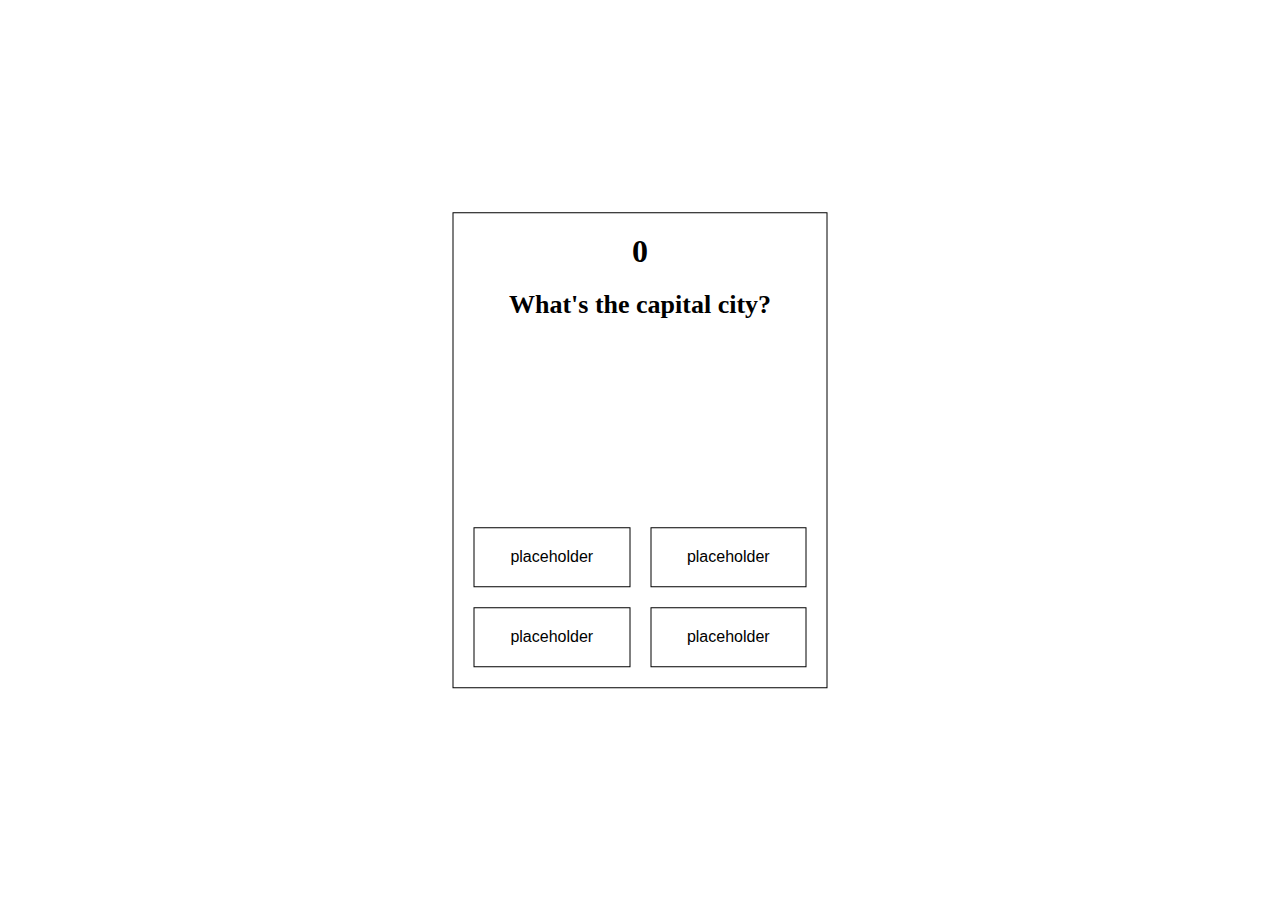
==== capitals/index.html @ 075c637a "flags" ====
<!DOCTYPE html>
<html lang="en">
  <head>
    <meta charset="UTF-8" />
    <meta name="viewport" content="width=device-width, initial-scale=1.0" />
    <link rel="stylesheet" type="text/css" href="styles.css" />
    <title>Country Quiz - Capital Cities</title>
  </head>
  <body>
    <div class="question-container">
      <h1 class="points"></h1>
      <h2 class="question">What's the capital city?</h2>
      <div class="country" alt="Country"></div>
      <div class="answer-container">
        <button class="answer answer-a">placeholder</button>
        <button class="answer answer-b">placeholder</button>
        <button class="answer answer-c">placeholder</button>
        <button class="answer answer-d">placeholder</button>
      </div>
      <div class="correct display-none">CORRECT</div>
      <div class="wrong display-none">WRONG</div>
    </div>
    <script src="script.js" async></script>
  </body>
</html>
---- capitals/styles.css ----
* {
    margin: 0;
    padding: 0;
    box-sizing: border-box;
}

:root {
    --fs-XL: 42px;
    --fs-L: 26px;
    --fs-M: 21px;
    --fs-S: 16px;
    --darkColor: black;
    --lightColor: white;
    --correct: green;
    --wrong: red;
    --accentColor: orange;
}

@keyframes fade-in {
    from {
        opacity: 0;
    }

    to {
        opacity: 1;
    }
}

@keyframes fade-out {
    from {
        opacity: 1;
    }

    to {
        opacity: 0;
    }
}

.fade-in {
    animation-name: fade-in;
    animation-duration: 750ms;
    animation-timing-function: ease-in-out;
}

.fade-out {
    animation-name: fade-out;
    animation-duration: 775ms;
    animation-timing-function: ease-in-out;
}

.question-container {
    position: absolute;
    top: 50%;
    left: 50%;
    transform: translate(-50%, -50%);
    display: flex;
    flex-direction: column;
    gap: 20px;
    align-items: center;
    justify-content: center;
    width: 375px;
    padding: 20px;
    transition: 250ms;
    background-color: var(--lightColor);
    border: 1px solid var(--darkColor);
}

.question-container > * {
    width: 100%;
    text-align: center;
}

.question-number {
    font-size: var(--fs-M);
}

.question {
    font-size: var(--fs-L);
}

.answer-container {
    width: 100%;
    display: grid;
    grid-template-columns: 1fr 1fr;
    grid-auto-rows: 60px;
    grid-gap: 20px;
  }

.country {
    width: 100%;
    aspect-ratio: 2/1;
    font-size: var(--fs-L);
    object-fit: contain;
}

.answer {
    background: none;
    display: flex;
    align-items: center;
    justify-content: center;
    border: 1px solid var(--darkColor);
    width: 100%;
    font-size: var(--fs-S);
    transition: 250ms;
    background-color: var(--lightColor);
    color: var(--darkColor);
    padding: 5px;
}

.answer:active {
    cursor: pointer;
    background-color: var(--darkColor);
    color: var(--lightColor);
}

.correct, .wrong {
    position: absolute;
    height: 100%;
    width: 100%;
    z-index: 999;
    display: grid;
    place-content: center;
    font-size: var(--fs-XL);
    color: var(--lightColor);
}

.correct {
    background-color: var(--correct);
}

.wrong {
    background-color: var(--wrong);
}

.display-none {
    display: none;
}
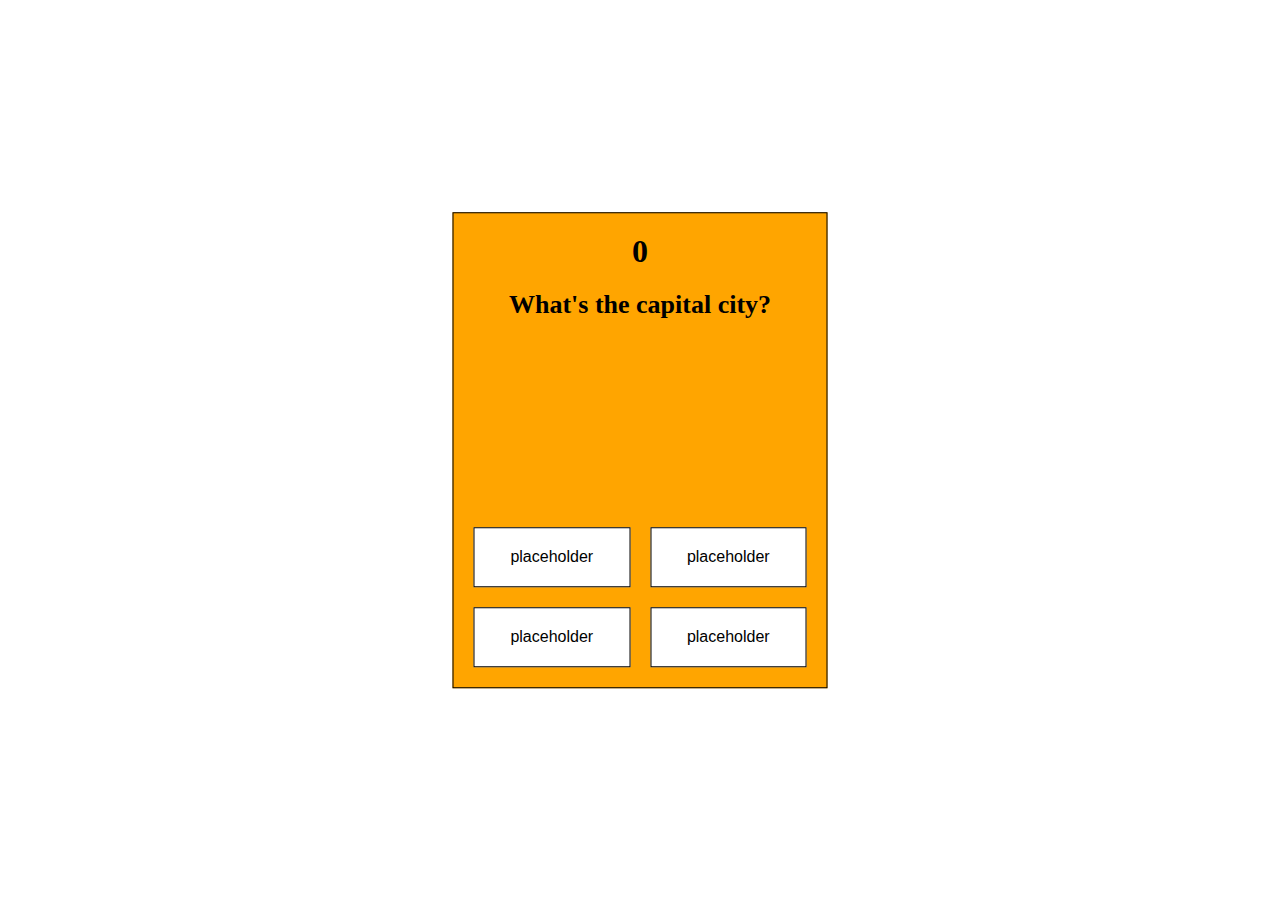
==== commit 37cc9309: "bg color" ====
--- a/capitals/index.html
+++ b/capitals/index.html
@@ -3,6 +3,7 @@
   <head>
     <meta charset="UTF-8" />
     <meta name="viewport" content="width=device-width, initial-scale=1.0" />
+    <meta name="google-adsense-account" content="ca-pub-1370654501447367" />
     <link rel="stylesheet" type="text/css" href="styles.css" />
     <title>Country Quiz - Capital Cities</title>
   </head>
--- a/capitals/styles.css
+++ b/capitals/styles.css
@@ -63,6 +63,7 @@
     transition: 250ms;
     background-color: var(--lightColor);
     border: 1px solid var(--darkColor);
+    background-color: var(--accentColor);
 }
 
 .question-container > * {
@@ -90,6 +91,8 @@
     width: 100%;
     aspect-ratio: 2/1;
     font-size: var(--fs-L);
+    display: grid;
+    place-content: center;
     object-fit: contain;
 }
 
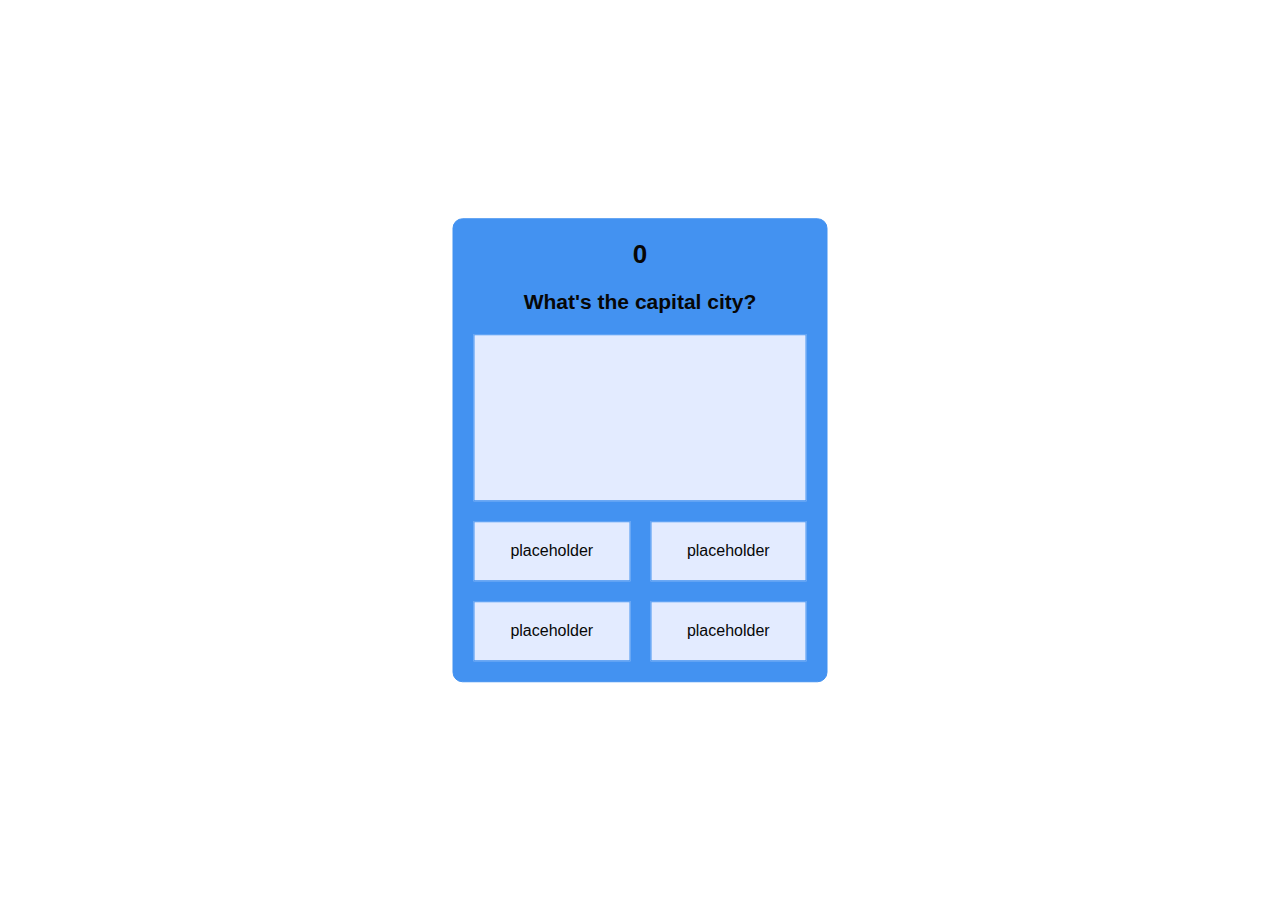
==== commit 34a9ddb4: "sound effects" ====
--- a/capitals/index.html
+++ b/capitals/index.html
@@ -8,6 +8,8 @@
     <title>Country Quiz - Capital Cities</title>
   </head>
   <body>
+    <audio class="ding" src="/audio/ding.mov"></audio>
+    <audio class="buzzer" src="/audio/buzzer.mov"></audio>
     <div class="question-container">
       <h1 class="points"></h1>
       <h2 class="question">What's the capital city?</h2>
--- a/capitals/styles.css
+++ b/capitals/styles.css
@@ -2,6 +2,7 @@
     margin: 0;
     padding: 0;
     box-sizing: border-box;
+    font-family: Arial, Helvetica, sans-serif;
 }
 
 :root {
@@ -9,11 +10,11 @@
     --fs-L: 26px;
     --fs-M: 21px;
     --fs-S: 16px;
-    --darkColor: black;
-    --lightColor: white;
-    --correct: green;
-    --wrong: red;
-    --accentColor: orange;
+    --darkColor: #070707;
+    --lightColor: #E3EBFF;
+    --correct: #109b5f;
+    --wrong: #d81546;
+    --accentColor: #4392F1;
 }
 
 @keyframes fade-in {
@@ -38,13 +39,13 @@
 
 .fade-in {
     animation-name: fade-in;
-    animation-duration: 750ms;
+    animation-duration: 1000ms;
     animation-timing-function: ease-in-out;
 }
 
 .fade-out {
     animation-name: fade-out;
-    animation-duration: 775ms;
+    animation-duration: 1000ms;
     animation-timing-function: ease-in-out;
 }
 
@@ -62,8 +63,10 @@
     padding: 20px;
     transition: 250ms;
     background-color: var(--lightColor);
-    border: 1px solid var(--darkColor);
+    border: none;
     background-color: var(--accentColor);
+    border-radius: 10px;
+    border: 1px solid var(--accentColor)
 }
 
 .question-container > * {
@@ -71,12 +74,14 @@
     text-align: center;
 }
 
-.question-number {
-    font-size: var(--fs-M);
+.points {
+    font-size: var(--fs-L);
+    color: var(--darkColor);
 }
 
 .question {
-    font-size: var(--fs-L);
+    font-size: var(--fs-M);
+    color: var(--darkColor);
 }
 
 .answer-container {
@@ -93,7 +98,10 @@
     font-size: var(--fs-L);
     display: grid;
     place-content: center;
-    object-fit: contain;
+    object-fit: cover;
+    border: 1px solid var(--accentColor);
+    color: var(--darkColor);
+    background-color: var(--lightColor);
 }
 
 .answer {
@@ -101,7 +109,7 @@
     display: flex;
     align-items: center;
     justify-content: center;
-    border: 1px solid var(--darkColor);
+    border: 1px solid var(--accentColor);
     width: 100%;
     font-size: var(--fs-S);
     transition: 250ms;
